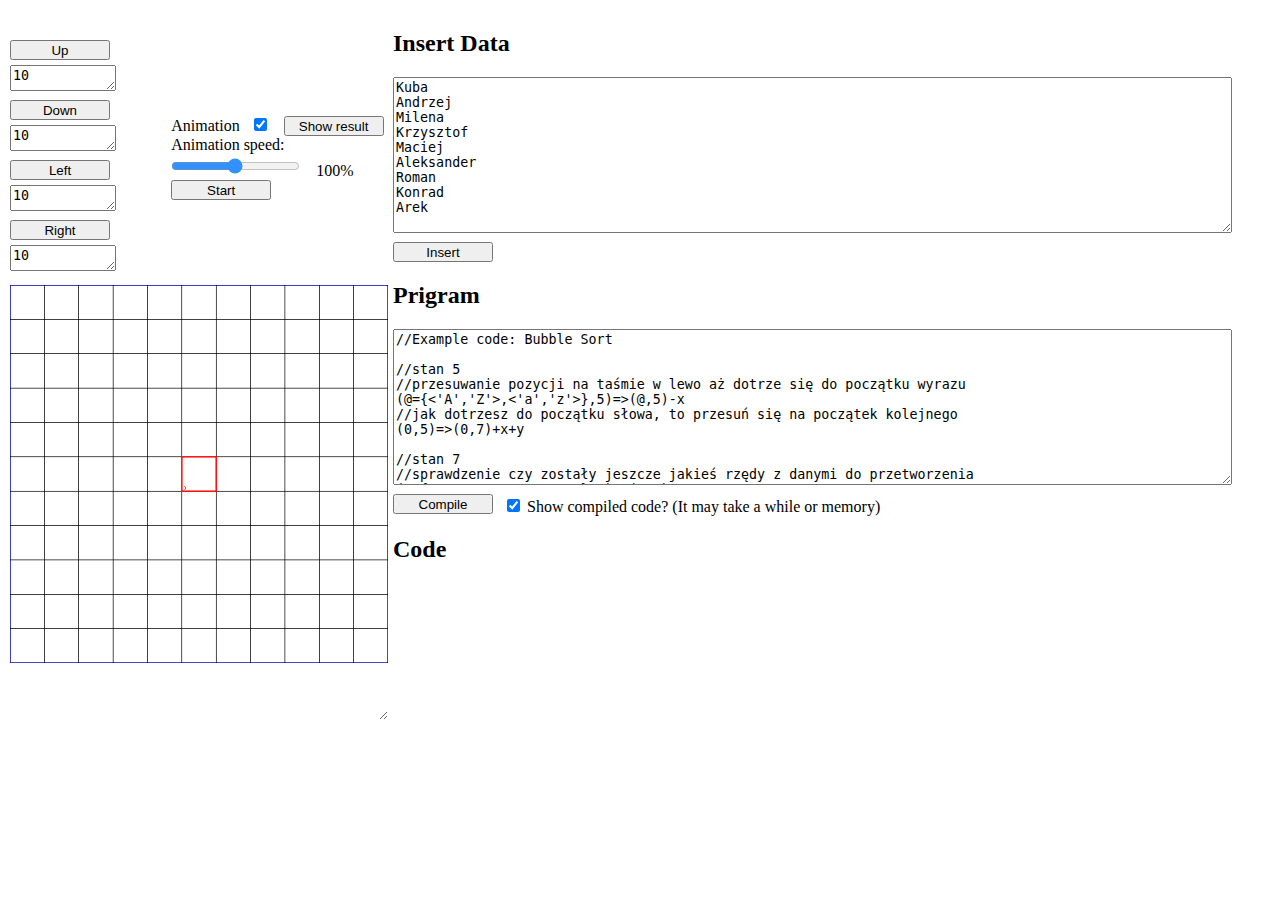
==== index.html @ ee3e92a7 "Merge multitasking into compileCheckBox (fix Code)" ====
<!DOCTYPE html>
<html>
<head>
    <title>Turing Display</title>
	<link rel="stylesheet" href="interface.css">
	
	<script type="text/javascript" src="display.js"></script>

	<script type="text/javascript" src="turing.js"></script>

	<script type="text/javascript" src="exception.js"></script>
	<script type="text/javascript" src="lexer.js"></script>
	<script type="text/javascript" src="parser.js"></script>
	<script type="text/javascript" src="ast.js"></script>
	<script type="text/javascript" src="assembler.js"></script>
	<script type="text/javascript" src="compiler.js"></script>
	<script>
		let turing = new Turing();
		let display = new Display();
	</script>
</head>
<body id="turingInterface">
	<div id="mainContainer">
		<div id="emulator">
			<div id="menu">
				<div id="tapeMoveMenu">
					<div>
						<button id="moveUpButton" onclick="display.makeBoardMove(Direction.UP, document.getElementById('moveUpAmount').value)">Up</button>
						<textarea id="moveUpAmount">10</textarea>
					</div>
					<div>
						<button  id="moveDownButton" onclick="display.makeBoardMove(Direction.DOWN, document.getElementById('moveDownAmount').value)">Down</button>
						<textarea id="moveDownAmount">10</textarea>
					</div>
					<div>
						<button id="moveLeftButton" onclick="display.makeBoardMove(Direction.LEFT, document.getElementById('moveLeftAmount').value)">Left</button>
						<textarea id="moveLeftAmount">10</textarea>
					</div>
					<div>
						<button id="moveRightButton" onclick="display.makeBoardMove(Direction.RIGHT, document.getElementById('moveRightAmount').value)">Right</button>
						<textarea id="moveRightAmount">10</textarea>
					</div>
				</div>
				<div id="runMenu" >
					<div>
						<label id="animationLabel" for="animationCheckBox">Animation</label>
						<input type="checkbox" id="animationCheckBox" checked autocomplete="off"/>
						<button id="resultButton" >Show result</button>
					</div>
					<div>
						<label id="sliderLabel">Animation speed:</label>
						<input id="animationTime" type="range" min="1" max="100" value="50" class="slider" autocomplete="off">
						<label id="animationTimeLabel">100%</label>
					</div>
					<div>
						<button id="startButton">Start</button>
						<button id="resetButton" onclick="turing.resetTuring()" hidden="true">Reset</button>
					</div>
					<div id="startErrorDiv">
						<label id="startErrorLabel"></label>
					</div>
				</div>
			</div>
			<div id="turingCanvas">
			
				<canvas id="canvas" width="770" height="770" style="margin:auto;display:block"></canvas>
			</div>
		</div>
		<div id="editor">
			<div>
				<h2>Insert Data</h2>
				<textarea id="inputData">Kuba&#13;&#10;Andrzej&#13;&#10;Milena&#13;&#10;Krzysztof&#13;&#10;Maciej&#13;&#10;Aleksander&#13;&#10;Roman&#13;&#10;Konrad&#13;&#10;Arek</textarea>
				<br/>
				<button id="inputButton" onclick="display.insertData()">Insert</button> 
			</div>
			<div id="result" hidden = "true">
				<h2>Result</h2>
				<textarea id="outputResult" readonly autocomplete="off"></textarea>
			</div>
			<div id="program">
				<h2>Prigram</h2>
				<textarea id="inputProgram">
//Example code: Bubble Sort

//stan 5
//przesuwanie pozycji na taśmie w lewo aż dotrze się do początku wyrazu
(@={<'A','Z'>,<'a','z'>},5)=>(@,5)-x
//jak dotrzesz do początku słowa, to przesuń się na początek kolejnego
(0,5)=>(0,7)+x+y

//stan 7
//sprawdzenie czy zostały jeszcze jakieś rzędy z danymi do przetworzenia
(@={<'A','Z'>,<'a','z'>},7)=>(@,0)
//jeśli nie, to przejdź do funkcji powrotu do pierwszego rzędu z danymi
(0,7)=>(0,13)-y

//stan 13
//początek procesu powrotu do początku przetwarzanych danych, zostawienie znaku '*' przy posortowanym rzędzie
(@={<'A','Z'>,<'a','z'>},13)=>(@,13)-x
(0,13)=>('*',14)+x-y
//powrót do pierwszego rzędu z danymi
(@={<'A','Z'>,<'a','z'>},14)=>(@,14)-y
(0,14)=>(0,15)-x+y
//po dotarciu do pierwszego rzędu, sprawdź czy już pozostałe zostały posortowane, jeśli tak przejdź do stanu końcowego
('*',15)=>(0,33)+x
//inaczej rozpocznij ponowne sortowanie
(0,15)=>(0,0)+x

//stan końcowy 33
(@={<'A','Z'>,<'a','z'>},33)=>(@,33)

//stan 99
//początek procesu zamiany miejscami dwóch słów (w obecnym wierszu oraz wierszu następnym)
//zapamiętanie pierwszego znaku
(@={<'A','Z'>,<'a','z'>},99)=>(@,101+@-'A')+y
(0,99)=>(0,100)+y

//zapamiętanie drugiego znaku i nadpisanie go pierwszym
(@={<'A','Z'>,<'a','z'>},S=<101,160>)=>(S-101+'A',201+@-'A')-y
(0,S=<101,160>)=>(S-101+'A',200)-y
(@={<'A','Z'>,<'a','z'>},100)=>(0,201+@-'A')-y
//sprawdzenie przy odczycie drugiego znaku, czy obydwa słowa już zostały w pełni zamienione miejscami
(0,100)=>(0,21)-y

//nadpisanie pierwszego znaku drugim oraz przejście do zamiany miejscami kolejnej pary znaków
(@={<'A','Z'>,<'a','z'>},S=<201,260>)=>(S-201+'A',99)+x
(0,S=<201,260>)=>(S-201+'A',99)+x
(@={<'A','Z'>,<'a','z'>},S=200)=>(0,99)+x

//stan 21
//jeśli dwa słowa zostały zamienione miejscami, to przesuń wskaźnik na ostatnią literę pierwszego z nich
(0,21)=>(0,21)-x
//i rozpocznij przejście do przetwarzania kolejnej pary słów
(@={<'A','Z'>,<'a','z'>},21)=>(@,5)

//stan 0
//sprawdzenie czy w wierszu znajduję się znak
(@={<'A','Z'>,<'a','z'>},0)=>(@,1)+y
//jeśli nie to przejść w stan końcowy
(0,0)=>(0,0)
//jeśli tak, to

//sprawdzić czy w drugim przetwarzanym wierszu znajduję się słowo do posortowania
(@={<'A','Z'>,<'a','z'>},1)=>(@,2)-x
//jeśli nie to znaczy że należy powrócić do początku wierszy z danymi do posortowania
(0,1)=>(0,13)-y
//jeśli tak, to 

//sprawdzić czy drugi wiersz nie został już wcześniej posortowany
('*',2)=>(0,3)-y
//jeśli tak, to przenieść położenie znaku '*' oznaczającego posortowane wiersze, wiersz wyżej 
(0,3)=>('*',14)+x
//inaczej przejść do sprawdzenia czy dwa wiersze muszą zostać zamienione miejscami 
(0,2)=>(0,79)+x-y

//stan 79
//początek procesu porównującego po kolei znaki w dwóch wierszach, w celu sprawdzenia czy należy je zamienić miejscami
//zapamiętanie znaku w pierwszym wierszu
(@=<'A','Z'>,79)=>(@,301+@-'A')+y
(@=<'a','z'>,79)=>(@,301+@-'a')+y
(0,79)=>(0,300)+y

//porównanie poprzedniego znaku ze znakiem w drugim wierszu
(@=<'A','Z'>,S=<301,360>)=>(@,S-301-@+'A'+450)-y
(@=<'a','z'>,S=<301,360>)=>(@,S-301-@+'a'+450)-y
(0,S=<301,360>)=>(0,451)-y
(@={<'A','Z'>,<'a','z'>},300)=>(@,449)-y
//jeśli obydwa są równe 0, to oznacza, że dotarliśmy do końca obydwu porównywanych słów - są identyczne, nie trzeba ich zamieniać miejscami
(0,300)=>(0,21)-y

//jeżeli pierwszy znak był mniejszy od drugiego, to znaczy że dwa wiersze są już wobec siebie posortowane, nie trzeba ich zamieniać miejscami
(@={<'A','Z'>,<'a','z'>},S=<420,449>)=>(@,21)
(0,S=<420,449>)=>(0,21)

//jeżeli dwa znaki miały taką samą wartość, to należy sprawdzić wartości dwóch kolejnych
(@={<'A','Z'>,<'a','z'>},450)=>(@,79)+x
(0,450)=>(0,79)+x

//jeżeli pierwszy znak jest większy od drugiego, to znaczy że wiersze nie są wobec siebie posortowane, więc trzeba je zamienić miejscami
(@={<'A','Z'>,<'a','z'>},S=<451,480>)=>(@,81)
(0,S=<451,480>)=>(0,81)
//przejście z powrotem do ostatniej litery słowa w pierwszym rzędzie
(0,81)=>(0,81)-x
(@={<'A','Z'>,<'a','z'>},81)=>(@,85)
//następnie przejście na jego pierwszą literę i rozpoczęcie procesu zamiany miejscami
(@={<'A','Z'>,<'a','z'>},85)=>(@,85)-x
(0,85)=>(0,99)+x			
				</textarea>
				<div id="compileLoader">
					<div id="compileButtonDiv">
						<button id="buttonCompile" onclick="compile()">Compile</button> 
					</div>
					<div id="loaderDiv" class="loader" hidden="true"></div>
					<div id="compileCheckBoxDiv">
						<input id="compileCheckBox" type="checkbox" checked autocomplete="off"/>
						<label id="compileCheckBoxLabel">Show compiled code? (It may take a while or memory)</label>
					</div>
				</div>
			</div>
			<div id="code">
				<h2>Code</h2>
				<pre id="outputCode"></pre>
			</div>
		</div>
	</div>
	<script type="text/javascript" src="interface.js"></script>
</body>
</html>
---- interface.css ----
body{
	overflow: auto;
}
.slider {
	margin-left: 10px;
	height: 20px;
	background: #d3d3d3;
	outline: none;
	opacity: 0.8;
}
.slider::-moz-range-thumb {
	width: 10px;
	height: 20px;
	background: #0704aa;
	cursor: pointer;
}
.slider:disabled::-moz-range-thumb {
	width: 10px;
	height: 20px;
	background: #8588a0;
}
.loader {
	border: 5px solid #f3f3f3;
	border-radius: 50%;
	border-top: 5px solid #0704aa;
	width: 10px;
	height: 10px;
	-webkit-animation: spin 2s linear infinite; /* Safari */
	animation: spin 2s linear infinite;
	overflow: auto;
  }
  @keyframes spin {
	0% { transform: rotate(0deg); }
	100% { transform: rotate(360deg); }
  }

#compileLoader{
	overflow: hidden;
}
#compileButtonDiv{
	width: 110px;
	float:left;
}
#loaderDiv{
	margin-top: 5px;
	float:left;
	margin-right: 5px;
}
#compileCheckBox{
	margin-top: 10px;
	overflow: hidden;
}

#inputData{
	margin: 0px;
	height:150px;
	width:95%;
}

#inputProgram{
	margin: 0px;
	height:150px;
	width:95%;
}

#outputCode{
	margin: 0px;
	height: 138px;
	width: 95%;
	overflow: auto;
	white-space: pre-wrap;
}
#outputResult{
	margin: 0px;
	height: 138px;
	width: 95%;
	overflow: auto;
	white-space: pre-wrap;
}

#inputButton, #buttonCompile,
#moveUpAmount,#moveDownButton,#moveLeftButton,#moveRightButton,
#moveUpButton,#moveDownAmount,#moveLeftAmount,#moveRightAmount
{
	margin: 0px;
	margin-top: 5px;
	height:20px;
	width:100px
}

#resultButton{
	margin: 0px;
	margin-left: 10px;
	margin-top: 5px;
	height:20px;
	width:100px;
}

#animationCheckBox{
	margin-left: 10px;
}

#animationLabel,#sliderLabel,#animationTimeLabel, #startButton, #resetButton
{
	margin-left: 10px;
	height:20px;
	width:100px;
}

#startErrorDiv{
	margin-left: 10px;
}

#turingInterface{
	margin: 10px;	
}
#mainContainer{
	max-width:100%;
	display:flex;
	flex-wrap:wrap;
	grid-template-columns: min-content 1fr;
	grid-template-rows: 4fr 1fr;
	grid-template-area: "display editor input status";
	gap:5px;
	/*background-color:gray;*/
}
#emulator{
	/*background-color:lightgray;*/
	resize:horizontal;
	overflow: auto;
	width:1000px;
	margin-top: 25px;
}
#editor{
	/*background-color:darkgray;*/
}
#turingCanvas{
	margin-top: 10px;
}

#turingCanvas canvas{
	width:100%;
}
#turingCanvas canvas::after{
  content: "";
  display: block;
  padding-bottom: 100%;
}

#menu{
	max-width:960px;
	display:grid;
	margin:auto;
	grid-template-columns: 40% 60%;
	align-items:center;
	justify-items: center
}
#mainContainer>div{
width:30%;	
}
#mainContainer>div+div{
width:calc(70% - 5px);	
}
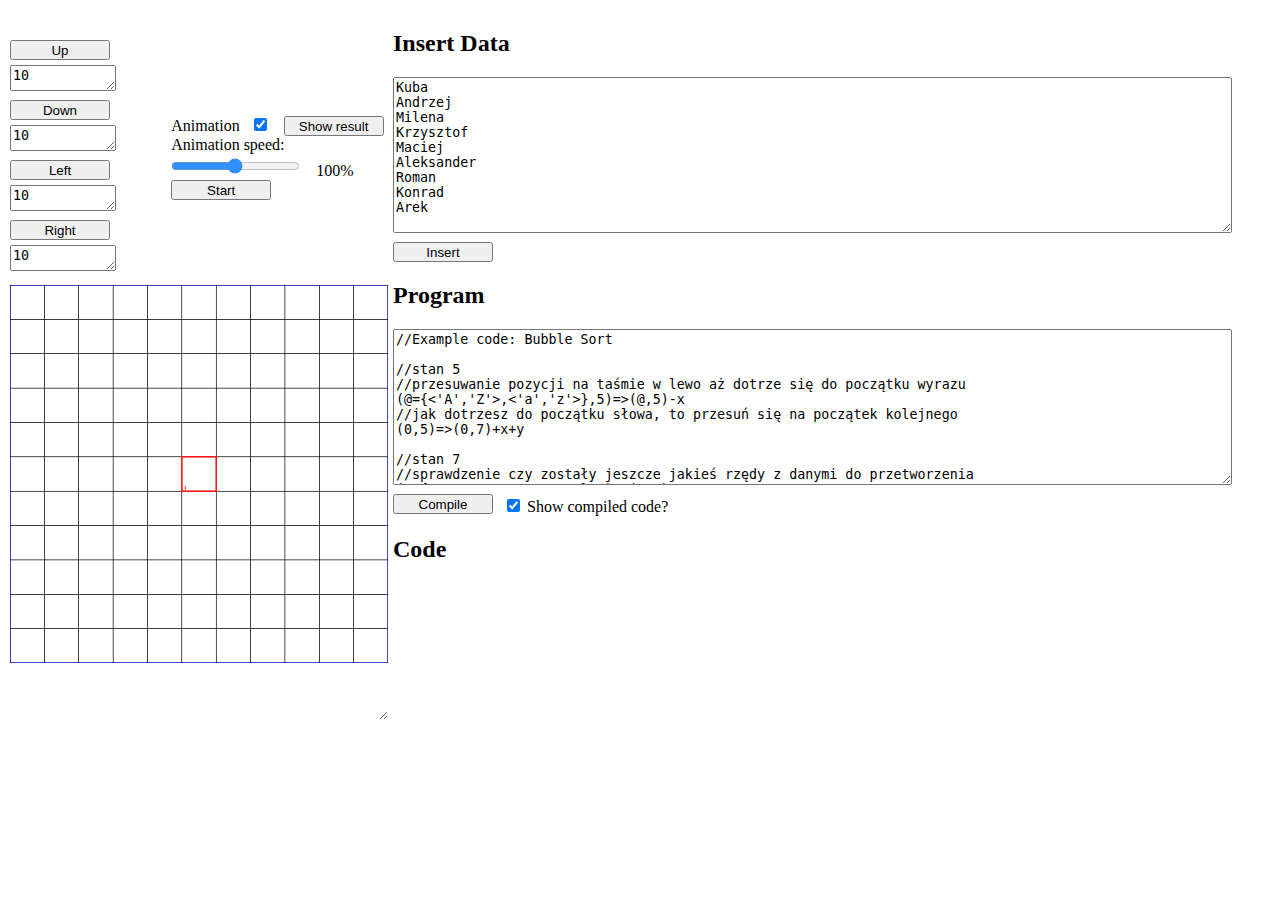
==== commit 83d4ebcc: "Typo fix" ====
--- a/index.html
+++ b/index.html
@@ -78,7 +78,7 @@
 				<textarea id="outputResult" readonly autocomplete="off"></textarea>
 			</div>
 			<div id="program">
-				<h2>Prigram</h2>
+				<h2>Program</h2>
 				<textarea id="inputProgram">
 //Example code: Bubble Sort
 
@@ -193,7 +193,7 @@
 					<div id="loaderDiv" class="loader" hidden="true"></div>
 					<div id="compileCheckBoxDiv">
 						<input id="compileCheckBox" type="checkbox" checked autocomplete="off"/>
-						<label id="compileCheckBoxLabel">Show compiled code? (It may take a while or memory)</label>
+						<label id="compileCheckBoxLabel">Show compiled code?</label>
 					</div>
 				</div>
 			</div>
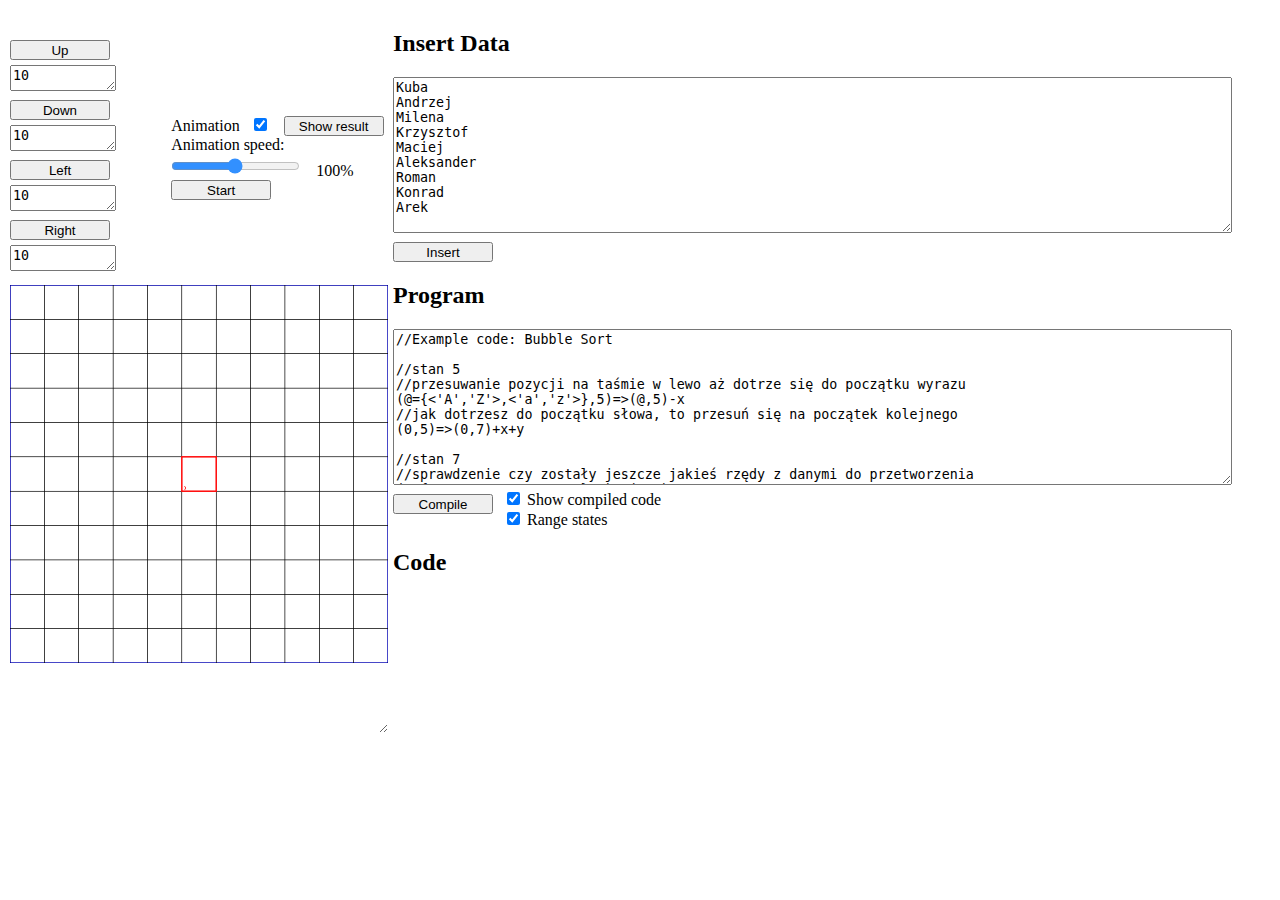
==== commit 0bf6f21a: "ranging states" ====
--- a/index.html
+++ b/index.html
@@ -12,6 +12,7 @@
 	<script type="text/javascript" src="lexer.js"></script>
 	<script type="text/javascript" src="parser.js"></script>
 	<script type="text/javascript" src="ast.js"></script>
+	<script type="text/javascript" src="optimisier.js"></script>
 	<script type="text/javascript" src="assembler.js"></script>
 	<script type="text/javascript" src="compiler.js"></script>
 	<script>
@@ -193,7 +194,11 @@
 					<div id="loaderDiv" class="loader" hidden="true"></div>
 					<div id="compileCheckBoxDiv">
 						<input id="compileCheckBox" type="checkbox" checked autocomplete="off"/>
-						<label id="compileCheckBoxLabel">Show compiled code?</label>
+						<label id="compileCheckBoxLabel" for="compileCheckBox">Show compiled code</label>
+					</div>
+					<div id="rangeStatesCheckBoxDiv">
+						<input id="rangeStatesCheckBox" type="checkbox" checked autocomplete="off"/>
+						<label id="rangeStatesCheckBoxLabel" for="angeStatesCheckBox">Range states</label>
 					</div>
 				</div>
 			</div>
--- a/interface.css
+++ b/interface.css
@@ -38,7 +38,7 @@
 #compileLoader{
 	overflow: hidden;
 }
-#compileButtonDiv{
+#compileButtonDiv,#rangeStatesButtonDiv{
 	width: 110px;
 	float:left;
 }
@@ -47,7 +47,7 @@
 	float:left;
 	margin-right: 5px;
 }
-#compileCheckBox{
+#compileCheckBox#rangeStatesCheckBox{
 	margin-top: 10px;
 	overflow: hidden;
 }
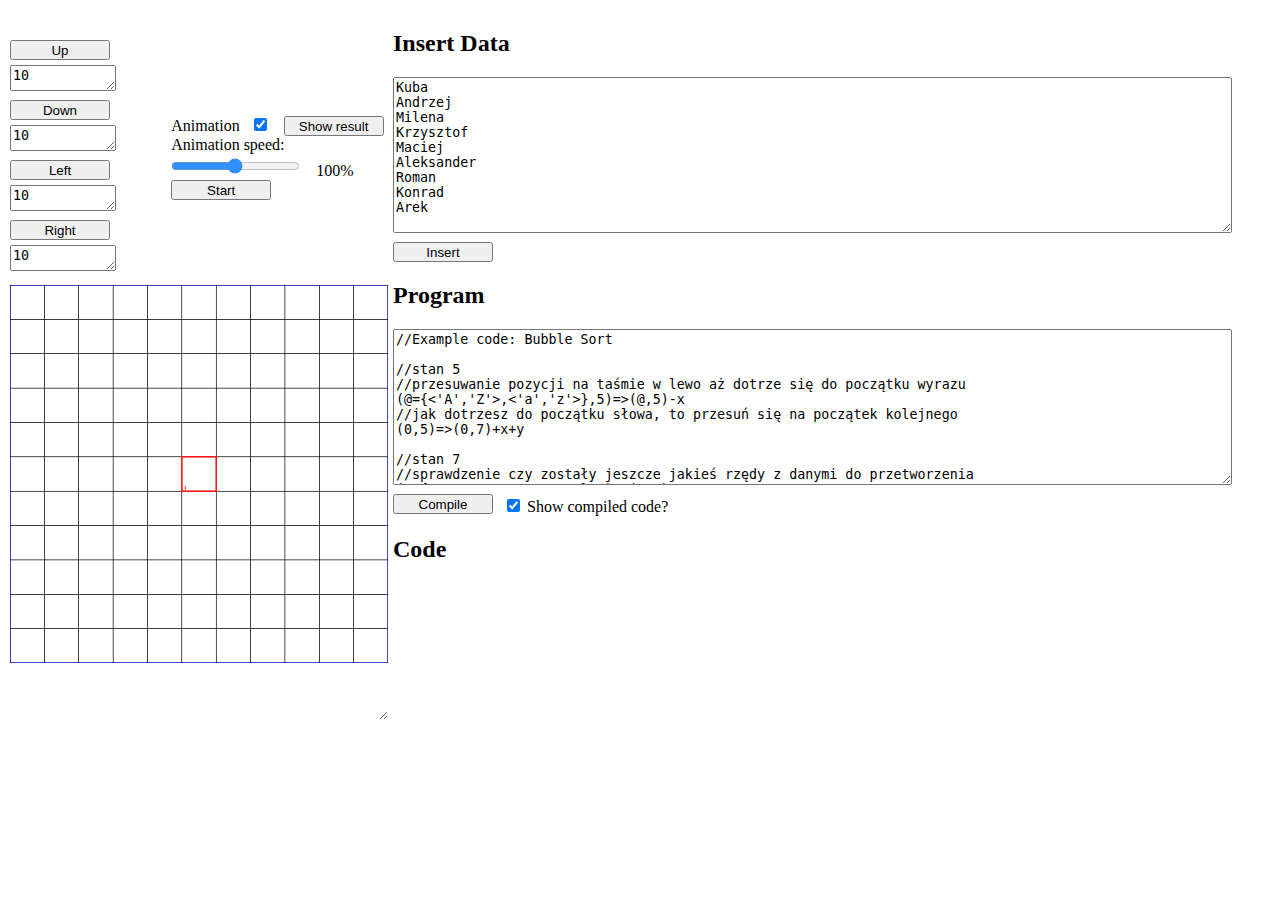
==== commit 4999a8de: "Reorganizing Files" ====
--- a/index.html
+++ b/index.html
@@ -2,19 +2,16 @@
 <html>
 <head>
     <title>Turing Display</title>
-	<link rel="stylesheet" href="interface.css">
+	<link rel="stylesheet" href="css/interface.css">
 	
-	<script type="text/javascript" src="display.js"></script>
-
-	<script type="text/javascript" src="turing.js"></script>
-
-	<script type="text/javascript" src="exception.js"></script>
-	<script type="text/javascript" src="lexer.js"></script>
-	<script type="text/javascript" src="parser.js"></script>
-	<script type="text/javascript" src="ast.js"></script>
-	<script type="text/javascript" src="optimisier.js"></script>
-	<script type="text/javascript" src="assembler.js"></script>
-	<script type="text/javascript" src="compiler.js"></script>
+	<script type="text/javascript" src="js/display.js"></script>
+	<script type="text/javascript" src="js/turing.js"></script>
+	<script type="text/javascript" src="js/exception.js"></script>
+	<script type="text/javascript" src="js/lexer.js"></script>
+	<script type="text/javascript" src="js/parser.js"></script>
+	<script type="text/javascript" src="js/ast.js"></script>
+	<script type="text/javascript" src="js/assembler.js"></script>
+	<script type="text/javascript" src="js/compiler.js"></script>
 	<script>
 		let turing = new Turing();
 		let display = new Display();
@@ -194,11 +191,7 @@
 					<div id="loaderDiv" class="loader" hidden="true"></div>
 					<div id="compileCheckBoxDiv">
 						<input id="compileCheckBox" type="checkbox" checked autocomplete="off"/>
-						<label id="compileCheckBoxLabel" for="compileCheckBox">Show compiled code</label>
-					</div>
-					<div id="rangeStatesCheckBoxDiv">
-						<input id="rangeStatesCheckBox" type="checkbox" checked autocomplete="off"/>
-						<label id="rangeStatesCheckBoxLabel" for="angeStatesCheckBox">Range states</label>
+						<label id="compileCheckBoxLabel">Show compiled code?</label>
 					</div>
 				</div>
 			</div>
@@ -208,6 +201,6 @@
 			</div>
 		</div>
 	</div>
-	<script type="text/javascript" src="interface.js"></script>
+	<script type="text/javascript" src="js/interface.js"></script>
 </body>
 </html>--- a/css/interface.css
+++ b/css/interface.css
@@ -0,0 +1,164 @@
+
+body{
+	overflow: auto;
+}
+.slider {
+	margin-left: 10px;
+	height: 20px;
+	background: #d3d3d3;
+	outline: none;
+	opacity: 0.8;
+}
+.slider::-moz-range-thumb {
+	width: 10px;
+	height: 20px;
+	background: #0704aa;
+	cursor: pointer;
+}
+.slider:disabled::-moz-range-thumb {
+	width: 10px;
+	height: 20px;
+	background: #8588a0;
+}
+.loader {
+	border: 5px solid #f3f3f3;
+	border-radius: 50%;
+	border-top: 5px solid #0704aa;
+	width: 10px;
+	height: 10px;
+	-webkit-animation: spin 2s linear infinite; /* Safari */
+	animation: spin 2s linear infinite;
+	overflow: auto;
+  }
+  @keyframes spin {
+	0% { transform: rotate(0deg); }
+	100% { transform: rotate(360deg); }
+  }
+
+#compileLoader{
+	overflow: hidden;
+}
+#compileButtonDiv{
+	width: 110px;
+	float:left;
+}
+#loaderDiv{
+	margin-top: 5px;
+	float:left;
+	margin-right: 5px;
+}
+#compileCheckBox{
+	margin-top: 10px;
+	overflow: hidden;
+}
+
+#inputData{
+	margin: 0px;
+	height:150px;
+	width:95%;
+}
+
+#inputProgram{
+	margin: 0px;
+	height:150px;
+	width:95%;
+}
+
+#outputCode{
+	margin: 0px;
+	height: 138px;
+	width: 95%;
+	overflow: auto;
+	white-space: pre-wrap;
+}
+#outputResult{
+	margin: 0px;
+	height: 138px;
+	width: 95%;
+	overflow: auto;
+	white-space: pre-wrap;
+}
+
+#inputButton, #buttonCompile,
+#moveUpAmount,#moveDownButton,#moveLeftButton,#moveRightButton,
+#moveUpButton,#moveDownAmount,#moveLeftAmount,#moveRightAmount
+{
+	margin: 0px;
+	margin-top: 5px;
+	height:20px;
+	width:100px
+}
+
+#resultButton{
+	margin: 0px;
+	margin-left: 10px;
+	margin-top: 5px;
+	height:20px;
+	width:100px;
+}
+
+#animationCheckBox{
+	margin-left: 10px;
+}
+
+#animationLabel,#sliderLabel,#animationTimeLabel, #startButton, #resetButton
+{
+	margin-left: 10px;
+	height:20px;
+	width:100px;
+}
+
+#startErrorDiv{
+	margin-left: 10px;
+}
+
+#turingInterface{
+	margin: 10px;	
+}
+#mainContainer{
+	max-width:100%;
+	display:flex;
+	flex-wrap:wrap;
+	grid-template-columns: min-content 1fr;
+	grid-template-rows: 4fr 1fr;
+	grid-template-area: "display editor input status";
+	gap:5px;
+	/*background-color:gray;*/
+}
+#emulator{
+	/*background-color:lightgray;*/
+	resize:horizontal;
+	overflow: auto;
+	width:1000px;
+	margin-top: 25px;
+}
+#editor{
+	/*background-color:darkgray;*/
+}
+#turingCanvas{
+	margin-top: 10px;
+}
+
+#turingCanvas canvas{
+	width:100%;
+}
+#turingCanvas canvas::after{
+  content: "";
+  display: block;
+  padding-bottom: 100%;
+}
+
+#menu{
+	max-width:960px;
+	display:grid;
+	margin:auto;
+	grid-template-columns: 40% 60%;
+	align-items:center;
+	justify-items: center
+}
+#mainContainer>div{
+width:30%;	
+}
+#mainContainer>div+div{
+width:calc(70% - 5px);	
+}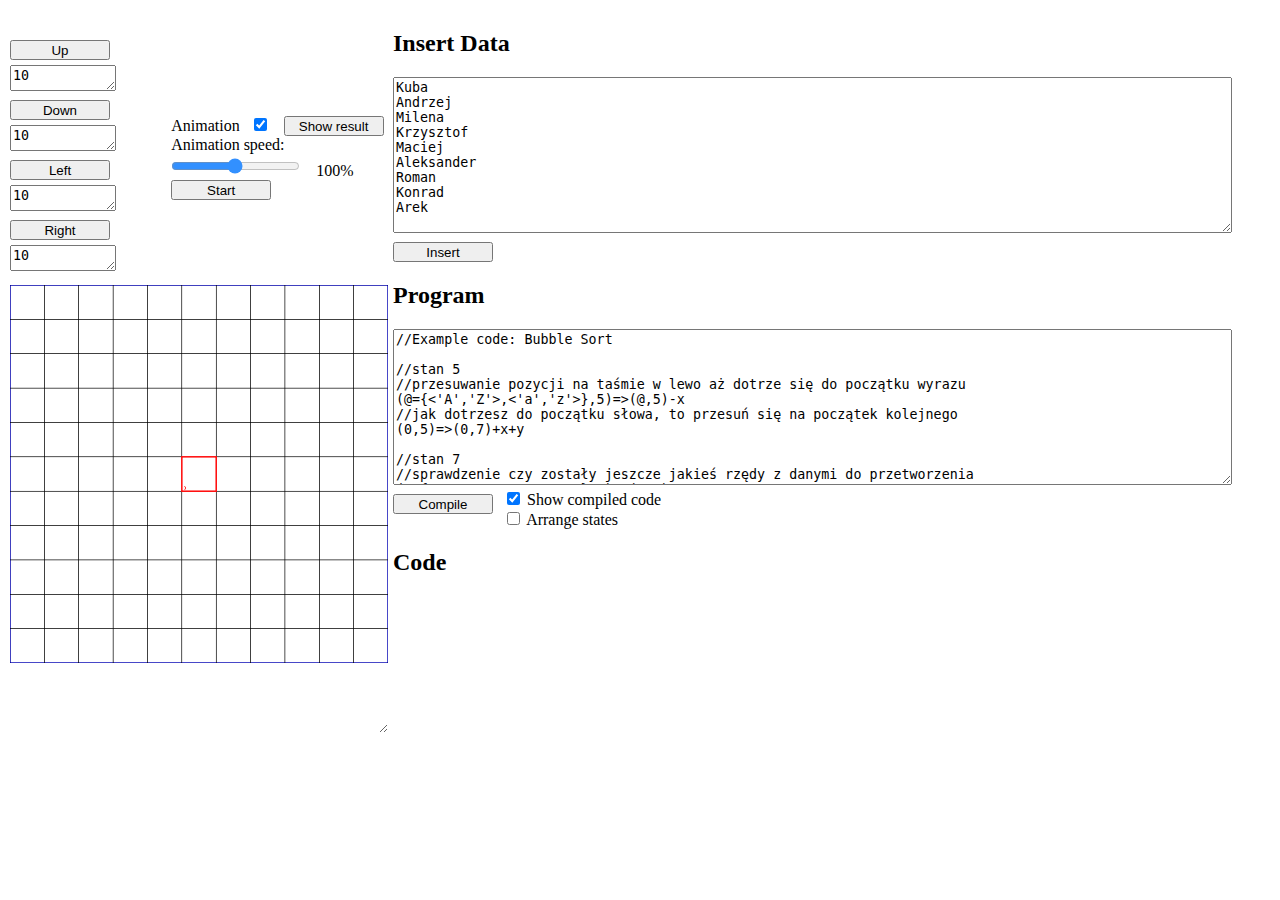
==== commit 87d661fa: "Fix arraging missleading states" ====
--- a/index.html
+++ b/index.html
@@ -2,16 +2,19 @@
 <html>
 <head>
     <title>Turing Display</title>
-	<link rel="stylesheet" href="css/interface.css">
+	<link rel="stylesheet" href="interface.css">
 	
-	<script type="text/javascript" src="js/display.js"></script>
-	<script type="text/javascript" src="js/turing.js"></script>
-	<script type="text/javascript" src="js/exception.js"></script>
-	<script type="text/javascript" src="js/lexer.js"></script>
-	<script type="text/javascript" src="js/parser.js"></script>
-	<script type="text/javascript" src="js/ast.js"></script>
-	<script type="text/javascript" src="js/assembler.js"></script>
-	<script type="text/javascript" src="js/compiler.js"></script>
+	<script type="text/javascript" src="display.js"></script>
+
+	<script type="text/javascript" src="turing.js"></script>
+
+	<script type="text/javascript" src="exception.js"></script>
+	<script type="text/javascript" src="lexer.js"></script>
+	<script type="text/javascript" src="parser.js"></script>
+	<script type="text/javascript" src="ast.js"></script>
+	<script type="text/javascript" src="optimisier.js"></script>
+	<script type="text/javascript" src="assembler.js"></script>
+	<script type="text/javascript" src="compiler.js"></script>
 	<script>
 		let turing = new Turing();
 		let display = new Display();
@@ -191,7 +194,11 @@
 					<div id="loaderDiv" class="loader" hidden="true"></div>
 					<div id="compileCheckBoxDiv">
 						<input id="compileCheckBox" type="checkbox" checked autocomplete="off"/>
-						<label id="compileCheckBoxLabel">Show compiled code?</label>
+						<label id="compileCheckBoxLabel" for="compileCheckBox">Show compiled code</label>
+					</div>
+					<div id="rangeStatesCheckBoxDiv">
+						<input id="rangeStatesCheckBox" type="checkbox" autocomplete="off"/>
+						<label id="rangeStatesCheckBoxLabel" for="angeStatesCheckBox">Arrange states</label>
 					</div>
 				</div>
 			</div>
@@ -201,6 +208,6 @@
 			</div>
 		</div>
 	</div>
-	<script type="text/javascript" src="js/interface.js"></script>
+	<script type="text/javascript" src="interface.js"></script>
 </body>
 </html>--- a/interface.css
+++ b/interface.css
@@ -0,0 +1,164 @@
+
+body{
+	overflow: auto;
+}
+.slider {
+	margin-left: 10px;
+	height: 20px;
+	background: #d3d3d3;
+	outline: none;
+	opacity: 0.8;
+}
+.slider::-moz-range-thumb {
+	width: 10px;
+	height: 20px;
+	background: #0704aa;
+	cursor: pointer;
+}
+.slider:disabled::-moz-range-thumb {
+	width: 10px;
+	height: 20px;
+	background: #8588a0;
+}
+.loader {
+	border: 5px solid #f3f3f3;
+	border-radius: 50%;
+	border-top: 5px solid #0704aa;
+	width: 10px;
+	height: 10px;
+	-webkit-animation: spin 2s linear infinite; /* Safari */
+	animation: spin 2s linear infinite;
+	overflow: auto;
+  }
+  @keyframes spin {
+	0% { transform: rotate(0deg); }
+	100% { transform: rotate(360deg); }
+  }
+
+#compileLoader{
+	overflow: hidden;
+}
+#compileButtonDiv,#rangeStatesButtonDiv{
+	width: 110px;
+	float:left;
+}
+#loaderDiv{
+	margin-top: 5px;
+	float:left;
+	margin-right: 5px;
+}
+#compileCheckBox#rangeStatesCheckBox{
+	margin-top: 10px;
+	overflow: hidden;
+}
+
+#inputData{
+	margin: 0px;
+	height:150px;
+	width:95%;
+}
+
+#inputProgram{
+	margin: 0px;
+	height:150px;
+	width:95%;
+}
+
+#outputCode{
+	margin: 0px;
+	height: 138px;
+	width: 95%;
+	overflow: auto;
+	white-space: pre-wrap;
+}
+#outputResult{
+	margin: 0px;
+	height: 138px;
+	width: 95%;
+	overflow: auto;
+	white-space: pre-wrap;
+}
+
+#inputButton, #buttonCompile,
+#moveUpAmount,#moveDownButton,#moveLeftButton,#moveRightButton,
+#moveUpButton,#moveDownAmount,#moveLeftAmount,#moveRightAmount
+{
+	margin: 0px;
+	margin-top: 5px;
+	height:20px;
+	width:100px
+}
+
+#resultButton{
+	margin: 0px;
+	margin-left: 10px;
+	margin-top: 5px;
+	height:20px;
+	width:100px;
+}
+
+#animationCheckBox{
+	margin-left: 10px;
+}
+
+#animationLabel,#sliderLabel,#animationTimeLabel, #startButton, #resetButton
+{
+	margin-left: 10px;
+	height:20px;
+	width:100px;
+}
+
+#startErrorDiv{
+	margin-left: 10px;
+}
+
+#turingInterface{
+	margin: 10px;	
+}
+#mainContainer{
+	max-width:100%;
+	display:flex;
+	flex-wrap:wrap;
+	grid-template-columns: min-content 1fr;
+	grid-template-rows: 4fr 1fr;
+	grid-template-area: "display editor input status";
+	gap:5px;
+	/*background-color:gray;*/
+}
+#emulator{
+	/*background-color:lightgray;*/
+	resize:horizontal;
+	overflow: auto;
+	width:1000px;
+	margin-top: 25px;
+}
+#editor{
+	/*background-color:darkgray;*/
+}
+#turingCanvas{
+	margin-top: 10px;
+}
+
+#turingCanvas canvas{
+	width:100%;
+}
+#turingCanvas canvas::after{
+  content: "";
+  display: block;
+  padding-bottom: 100%;
+}
+
+#menu{
+	max-width:960px;
+	display:grid;
+	margin:auto;
+	grid-template-columns: 40% 60%;
+	align-items:center;
+	justify-items: center
+}
+#mainContainer>div{
+width:30%;	
+}
+#mainContainer>div+div{
+width:calc(70% - 5px);	
+}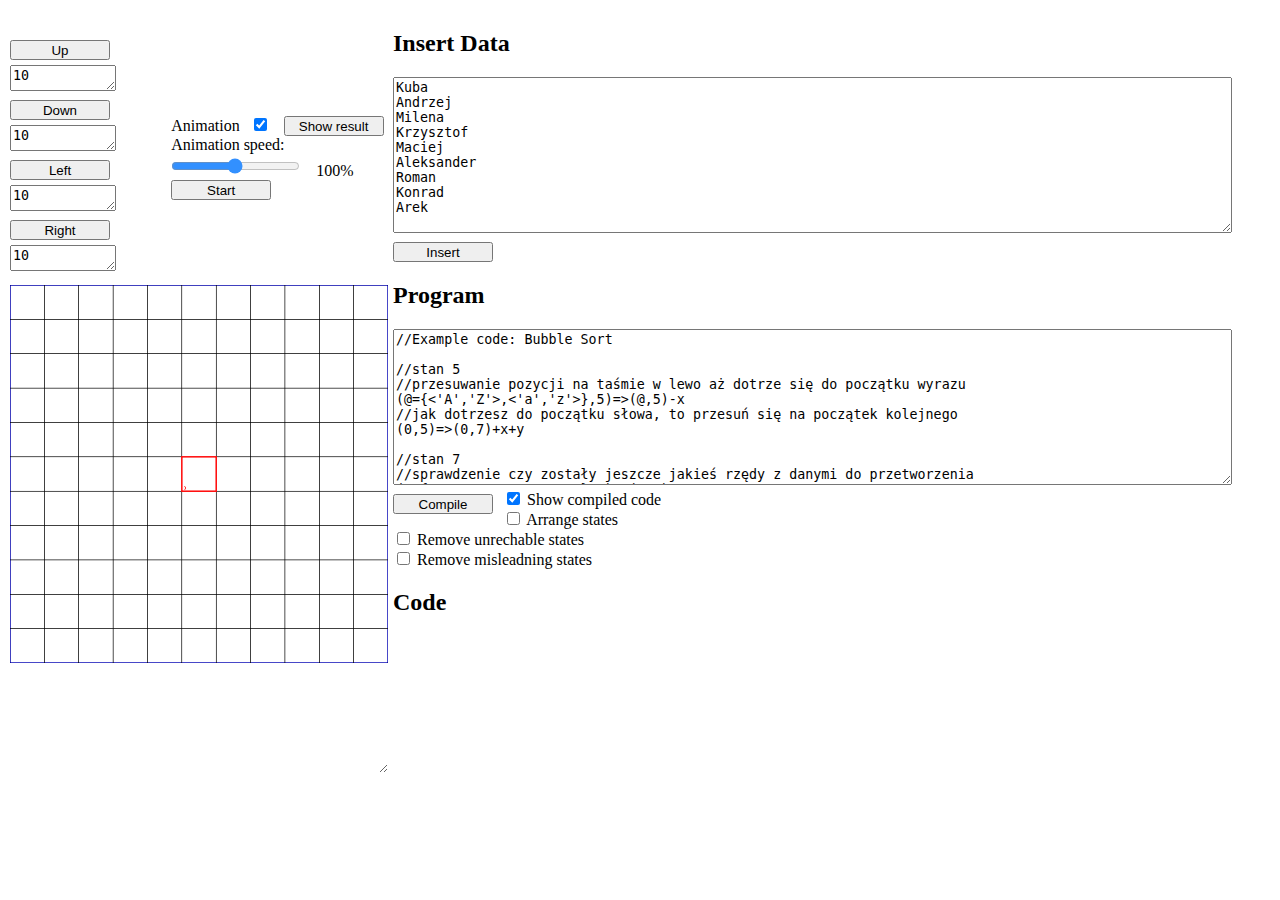
==== commit dfffc94c: "Remove misleading rules" ====
--- a/index.html
+++ b/index.html
@@ -196,9 +196,17 @@
 						<input id="compileCheckBox" type="checkbox" checked autocomplete="off"/>
 						<label id="compileCheckBoxLabel" for="compileCheckBox">Show compiled code</label>
 					</div>
-					<div id="rangeStatesCheckBoxDiv">
-						<input id="rangeStatesCheckBox" type="checkbox" autocomplete="off"/>
-						<label id="rangeStatesCheckBoxLabel" for="angeStatesCheckBox">Arrange states</label>
+					<div id="arrangeStatesCheckBoxDiv">
+						<input id="arrangeStatesCheckBox" type="checkbox" />
+						<label id="arrangeStatesCheckBoxLabel" for="arrangeStatesCheckBox">Arrange states</label>
+					</div>
+					<div class="CheckBoxDiv">
+						<input class="CheckBox" id="unrechableStatesCheckBox" type="checkbox" />
+						<label class="CheckBoxLabel" for="unrechableStatesCheckBox">Remove unrechable states</label>
+					</div>
+					<div class="CheckBoxDiv">
+						<input class="CheckBox" id="misleadingStatesCheckBox" type="checkbox" />
+						<label class="CheckBoxLabel" for="misleadingStatesCheckBox">Remove misleadning states</label>
 					</div>
 				</div>
 			</div>
